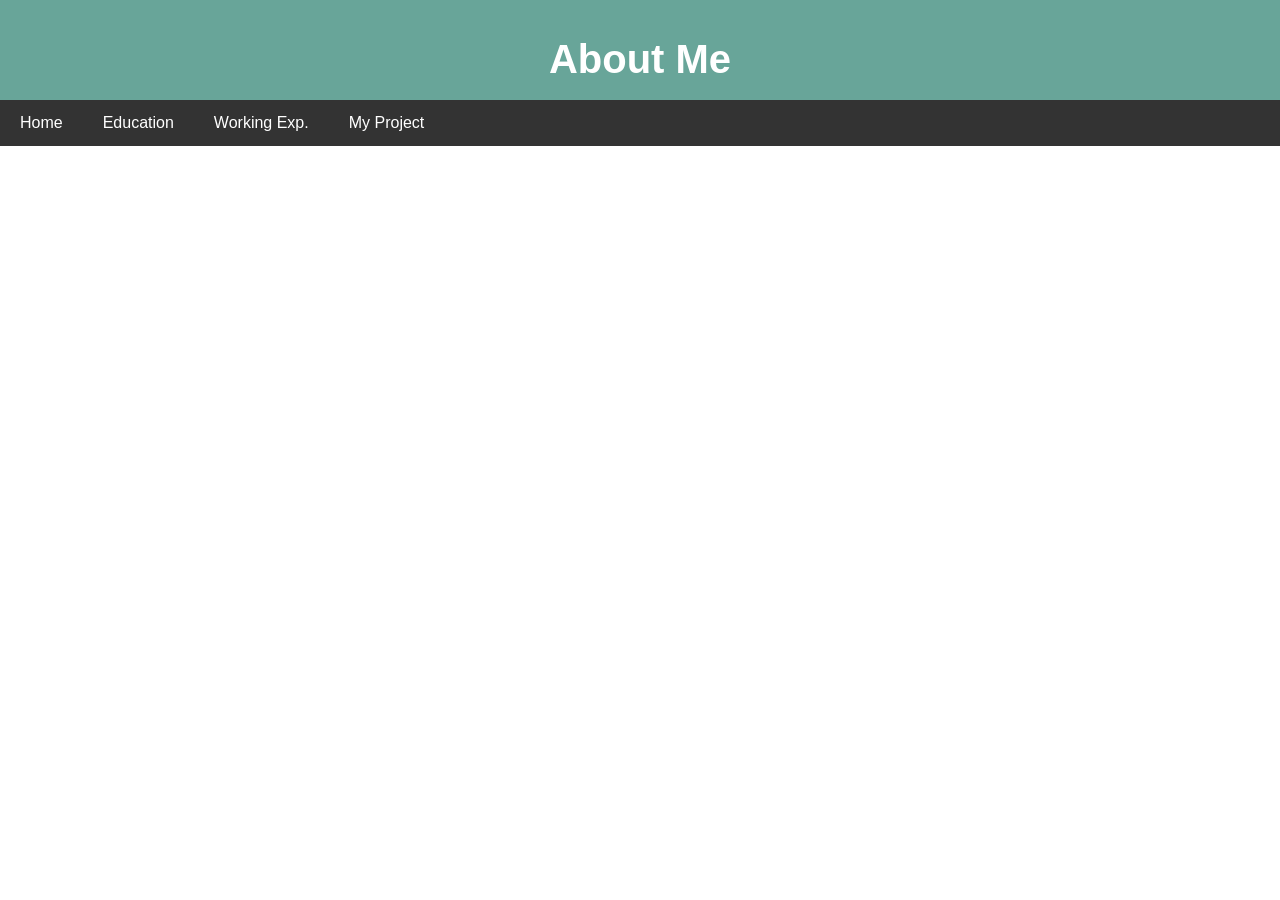
==== about.html @ ff683e1c "Add files via upload" ====
<!DOCTYPE html>
<html lang="en">
<head>
<meta charset="UTF-8">
<meta name="viewport" content="width=device-width, initial-scale=1.0">
<link rel="stylesheet" href="style.css">
    
    <title>About Me</title>
</head>
<body>
    <div class="header">
        <h1>About Me</h1>
        
    </div>
      

      <div class="navbar">
        <a href="./index.html">Home</a>
        <a href="./myEdu_and_work.html">Education</a>
        <a href="./myEdu_and_work.html">Working Exp.</a>
        <a href="./myProject.html">My Project</a>
      </div>
</body>
</html>
---- style.css ----
.edu-container{
  display: flex;
  flex-direction: column;
  color: #4c4c4c;
  padding-left: 30px;
  font-size: 20px;
  padding-right: 30px;
}
.section{
  height: auto;
  align-items: center;
  justify-content: center;
}

.Date{
  font-size: 13px;
}
.work_ul>*{
  padding-bottom: 10px;
  font-size: 20px;
}
.entry{
  margin-top: 20px;
  padding: 20px;
  border-radius: 15px;
  height: auto;
  box-shadow: 0px 0px 5px 5px rgba(217, 203, 203, 0.271)inset
}
.entry>*>a{
  font-size: 15px;
}
.entry{
  display: flex;
}
.entry-img{
  margin-left: auto;
  margin-right: 50px;
  width: 350px;
  height: 250px;
}
.entry-img{
  width: 350px;
  height: 200px;  
  background-color: #505050;
}
.edu_title{
  font-size: 25px;
}
.edu_ul>*{
  padding-bottom: 25px;

}
/*///////////////////////////////////////*/

* {
  box-sizing: border-box;
}

/* Style the body */
body {
  font-family: Arial;
  margin: 0;

}


              /* Header/logo Title */
              .header {
                padding:  10px 60px 60px 60px;
                text-align: center;
                background-color: #68a599;
                color: white;
                height: 100px;
                font-size: 20px;
              }

            .navbar {
              display: flex;
              background-color: #333;
            }

            .navbar a {
              color: white;
              padding: 14px 20px;
              text-decoration: none;
              text-align: center;
            }


            .navbar a:hover {
              background-color: #ddd;
              color: black;
            }

.homePage {  
  
  display: flex;
  flex-wrap: nowrap;
}


.icon{
    width: 250px;
    height: 250px;
    background-color: #aaa;
    border-radius: 100%;
    align-items: center;
    justify-content: center;
    border: #f1d788;
    box-shadow: 0px 0px 5px 3px rgba(241, 224, 224, 0.521)
    


}

.home_navi{
  background-color: #ffffff;
  border-radius: 20px;
  width: 70%;
  height: 75px;
  box-shadow: 0px 0px 5px 3px rgba(241, 224, 224, 0.271)

}
.home_navi_list{
    display:flex;
    flex-direction: row;
    gap: 40px;
    align-items: center;
    justify-content: center;
    padding: 20px;
    list-style: none;
}
.home_navi_list > *> a {
    text-decoration: none;
    color: #5589c5;
    font-size: 20px;
}

.home_navi_list >*> a:hover{
    text-decoration: none;
    text-shadow: 0px 0px 5px  rgb(152, 182, 214);
}

.home_top {
  padding-top: 20px;
  height:500px;
  display: flex;
  align-items: center;
  flex-direction: column;
  background-color: #333;
}
.profo>*>h5{
  color: aliceblue;  
  text-shadow: 0px 0px 5px rgb(254, 212, 221);
}

.main {
  flex: auto;
  min-width: 100px;
  /* background-image: url(
    "https://www.transparenttextures.com/patterns/skulls.png"
    ); */
    background-image: url(
      "https://www.transparenttextures.com/patterns/swirl.png"
      ); 
}

.home_topImage {
  display: flex;
  justify-content: flex-end;
}
.profo{
  display: flex;
  flex-direction: row;
  align-items: center;

}
.profo-2>*{
  margin-left: 50px;
  margin-right: 50px;
  align-items: center;
  justify-content: center;
}
.profo-1,.profo-3{
  width: 400px;
}
.profo-1>*,.profo-3>*{
  color: #787171;
  align-content: center;
  text-align: center;
  justify-content: center;
}
.profo-1> ul >*,.profo-3> ul >*{
  color: #e3e3e3;
  border-color: #e3e3e3;
  border:  solid 3px ;
}
.profo-1> ul >*:hover{
  color: #787171;
  background-color: rgb(226, 251, 196,0.85)
}
.profo-3> ul >*:hover{
  color: #787171;
  background-color: rgb(247, 204, 229,0.85)
}

.home_skillsets1, .home_skillsets2{
  display: flex;
  flex-direction: row;
  list-style-type: none;
  padding-right: 50px;
  padding-left: 50px;
  flex-wrap: wrap;
  transition:  all 0.5s ease;
}
.home_skillsets1> li,.home_skillsets2>li{
  

  border-radius: 20px;
  text-align: center;
  align-content: center;
  height: 40px;
  padding: 0px 15px 0px 15px;
  margin-right: 20px;
  margin-top: 20px;
  font-weight: bold;
  font-size:15px;
}



.home_box_1,.home_box_2,.home_box_3 {
  background-image: url(
    "https://www.transparenttextures.com/patterns/swirl.png"
    ); 
  background-color:  #ffffff;
  width: 100%;
  height: 400px;
  border: solid  #ffffff;
}

.home_box_1:hover,.home_box_2:hover,.home_box_3:hover {
  border: solid rgb(254, 212, 221);
  }

.home_box_1,.home_box_3{
  display: flex;
  padding:  10px 50px 10px 50px;
  align-items: center;
  gap:80px;
}
.myPro_icon,.myho_icon{ 
  flex-shrink: 0;

  width: 300px;
  height: 300px;
  background-color: #aaa;
  border-radius: 50px;}

.myPro_box,.myho_box{
  height: 100%;
  width: 500px;
  flex-grow: 1;
  border-radius: 25px;
  /*background-color: cadetblue;*/

}
.myPro_box > h1, .myEdu_box > h1, .myho_box > h1 {
  color: #505050;
  font-size: 43px;
  padding: 150px 100px

}
.home_box_1:hover>.myPro_box > h1,.home_box_2:hover> .myEdu_box > h1,.home_box_3:hover> .myho_box > h1 {
  color: #505050;
  padding : 30px 100px 0px 100px;
  transform: translateY(-20px);
  transition: transform 0.4s ;
  text-shadow: 0px 0px 5px rgb(254, 212, 221);
}

.myPro_box > ul, .myEdu_box > ul, .myho_box >ul {
  color: #505050;
  font-size: 20px;
  opacity: 0;
  visibility: hidden;
  padding-left: 100px;

}
.myPro_box > .btn-outline-primary, .myho_box >.btn-outline-primary,.myEdu_box >.btn-outline-primary{
  opacity: 0;
  visibility: hidden;
  position: relative; 
}
.myPro_box > .btn-outline-primary, .myho_box >.btn-outline-primary{
  float: right;
}
.myEdu_box >.btn-outline-primary{
  float: left;
}
.home_box_1:hover>.myPro_box > ul,.home_box_2:hover> .myEdu_box > ul,.home_box_3:hover> .myho_box > ul,
.home_box_1:hover>.myPro_box > .btn-outline-primary, .home_box_3:hover>.myho_box >.btn-outline-primary,.home_box_2:hover>.myEdu_box >.btn-outline-primary{
  visibility: visible;
  opacity: 1;
  transition: opacity 0.5s;}

.home_box_2{
  display: flex;
  padding : 10px 50px 10px 50px;
  align-items: center;
  gap:80px
}
.myEdu_icon{ 
  flex-shrink: 0;
  width: 300px;
  height: 300px;
  background-color: #aaa;
  border-radius: 50px;}

.myEdu_box{
  height: 100%;
  width: 500px;
  flex-grow: 1;
  border-radius: 25px;
 /* background-color: rgb(160, 95, 140);*/
}
.home_box img{
  border-radius: 50px;
  width: 300px;
  height: 300px;
  position: absolute;
  transition: opacity 0.3s ease;

}
.normalImage{
  opacity: 1;
}
.image-hover{
  opacity: 0;
}
.home_box_1:hover .image-hover,.home_box_2:hover .image-hover,.home_box_3:hover .image-hover{
  opacity: 1;
  box-shadow: 5px 5px 10px rgb(120, 120, 120)
}
.home_box_1:hover .normalImage,.home_box_2:hover .normalImage,.home_box_3:hover .normalImage{
  opacity: 0;
}
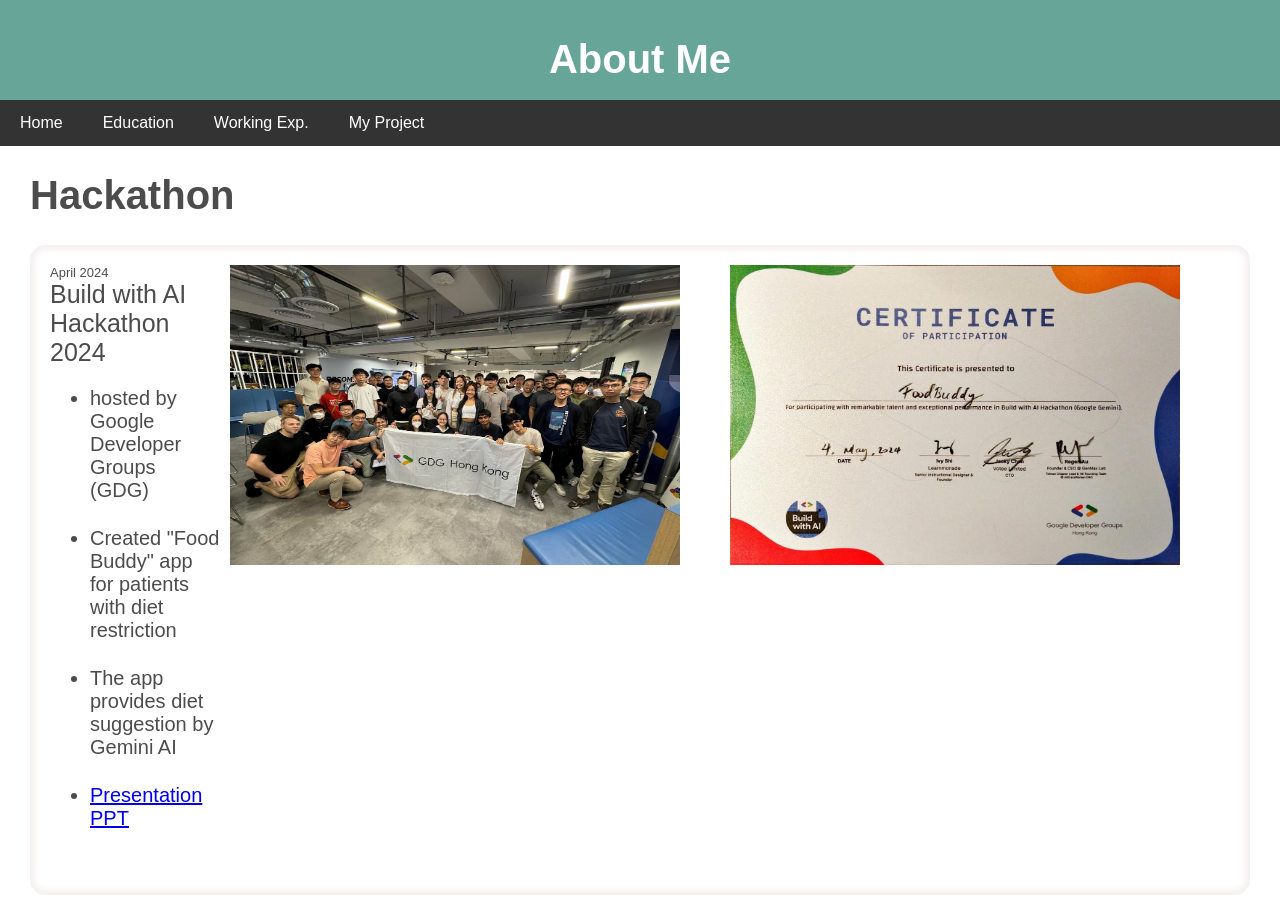
==== commit b049d8ca: "add about me" ====
--- a/about.html
+++ b/about.html
@@ -20,5 +20,33 @@
         <a href="./myEdu_and_work.html">Working Exp.</a>
         <a href="./myProject.html">My Project</a>
       </div>
+
+      <div class="container">
+        <div class="section">
+          <h1>Hackathon</h1>
+          <div class="entry">
+            <div class="entry-text">
+              <div class="Date">April 2024</div>
+              <div class="edu_title">Build with AI Hackathon 2024</div>
+              
+              <ul class="edu_ul">
+                <li>hosted by Google Developer Groups (GDG)</li>
+                <li>Created "Food Buddy" app for patients with diet restriction</li>
+                <li>The app provides diet suggestion by Gemini AI</li>
+                <li><a  href="./images/hackathon-ppt.pptx">Presentation PPT</a></li>
+              </ul>
+          </div>          
+          <div class="entry-img" style="margin-left: 10px;">
+            <img src="./images/hackathon02.jpg">
+  
+          </div>
+          <div class="entry-img">
+            <img src="./images/hackathon01.jpg">
+  
+          </div>
+        </div>
+          <br>
+      </div>
+      </div>
 </body>
 </html>
--- a/style.css
+++ b/style.css
@@ -1,5 +1,5 @@
 
-.edu-container{
+.container{
   display: flex;
   flex-direction: column;
   color: #4c4c4c;
@@ -12,7 +12,17 @@
   align-items: center;
   justify-content: center;
 }
-
+.skill{
+  text-align: center;
+  border-radius: 20px;
+  font-weight: bold;
+  width: auto;
+  height: 25px;
+  color: #e3e3e3;
+  padding: 0px 15px 0px 15px;
+  background-color:#5589c5;
+  margin-bottom: 10px;
+}
 .Date{
   font-size: 13px;
 }
@@ -27,6 +37,9 @@
   height: auto;
   box-shadow: 0px 0px 5px 5px rgba(217, 203, 203, 0.271)inset
 }
+.entry-img>button{
+  margin-left: auto;
+}
 .entry>*>a{
   font-size: 15px;
 }
@@ -34,14 +47,17 @@
   display: flex;
 }
 .entry-img{
+  display: flex;
+  flex-direction: column;
   margin-left: auto;
   margin-right: 50px;
-  width: 350px;
-  height: 250px;
-}
-.entry-img{
-  width: 350px;
-  height: 200px;  
+  width: 450px;
+  height: 350px;
+}
+.entry-img > img{
+  margin-bottom: 10px;
+  width: 450px;
+  height: 300px;  
   background-color: #505050;
 }
 .edu_title{
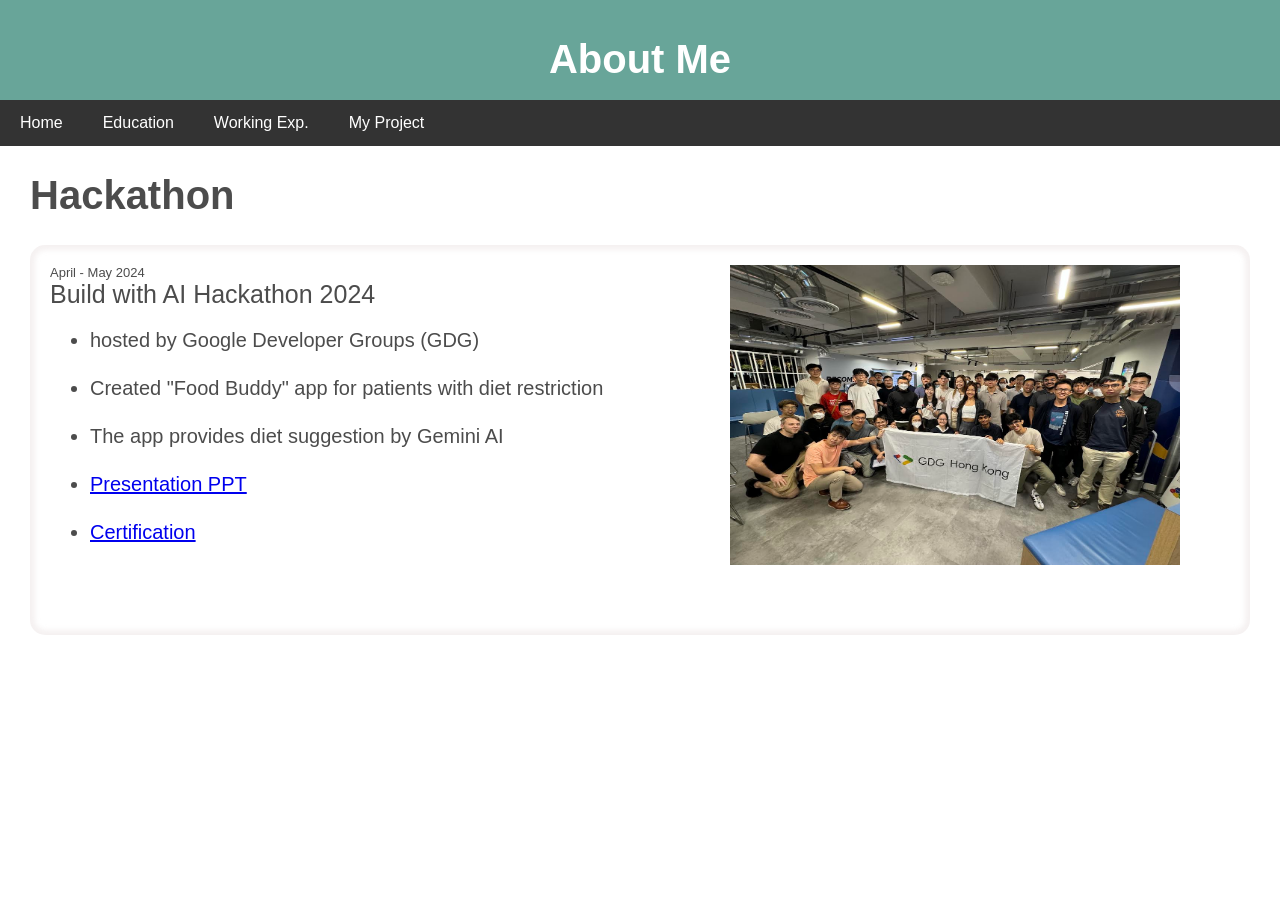
==== commit 578f5437: "Add video project & minor changes" ====
--- a/about.html
+++ b/about.html
@@ -17,7 +17,7 @@
       <div class="navbar">
         <a href="./index.html">Home</a>
         <a href="./myEdu_and_work.html">Education</a>
-        <a href="./myEdu_and_work.html">Working Exp.</a>
+        <a href="./myEdu_and_work.html?scroll=true">Working Exp.</a>
         <a href="./myProject.html">My Project</a>
       </div>
 
@@ -26,7 +26,7 @@
           <h1>Hackathon</h1>
           <div class="entry">
             <div class="entry-text">
-              <div class="Date">April 2024</div>
+              <div class="Date">April - May 2024</div>
               <div class="edu_title">Build with AI Hackathon 2024</div>
               
               <ul class="edu_ul">
@@ -34,14 +34,11 @@
                 <li>Created "Food Buddy" app for patients with diet restriction</li>
                 <li>The app provides diet suggestion by Gemini AI</li>
                 <li><a  href="./images/hackathon-ppt.pptx">Presentation PPT</a></li>
+                <li><a  href="./images/hackathon01.jpg">Certification</a></li>
               </ul>
           </div>          
-          <div class="entry-img" style="margin-left: 10px;">
+          <div class="entry-img" >
             <img src="./images/hackathon02.jpg">
-  
-          </div>
-          <div class="entry-img">
-            <img src="./images/hackathon01.jpg">
   
           </div>
         </div>
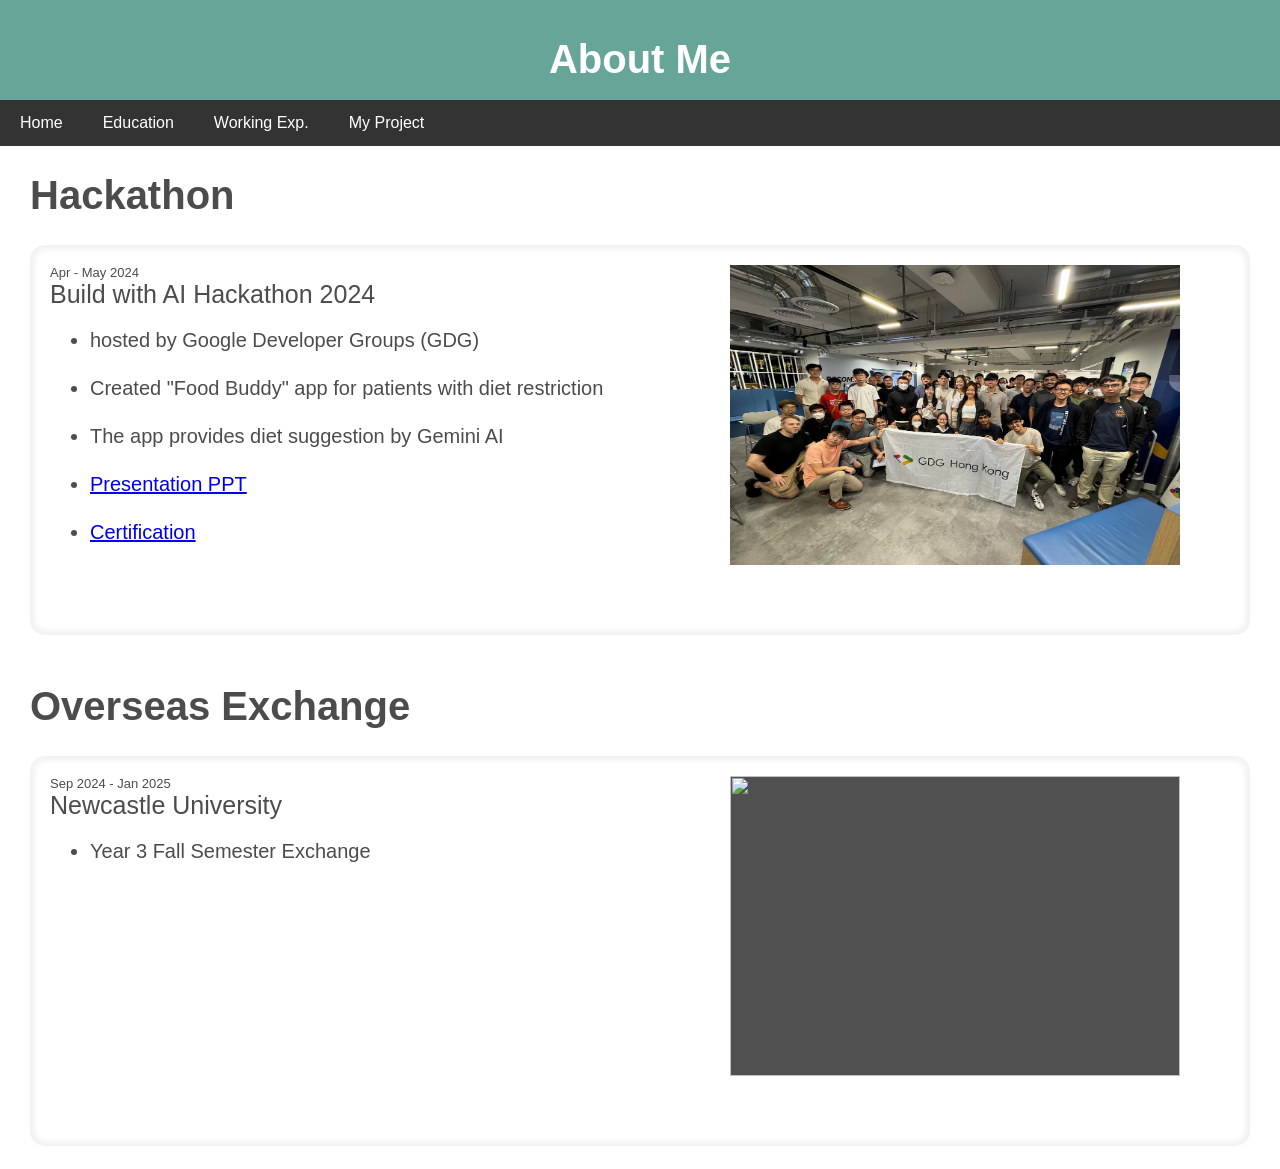
==== commit 6fc1ee75: "Add yr3 exchange programme" ====
--- a/about.html
+++ b/about.html
@@ -26,7 +26,7 @@
           <h1>Hackathon</h1>
           <div class="entry">
             <div class="entry-text">
-              <div class="Date">April - May 2024</div>
+              <div class="Date">Apr - May 2024</div>
               <div class="edu_title">Build with AI Hackathon 2024</div>
               
               <ul class="edu_ul">
@@ -44,6 +44,25 @@
         </div>
           <br>
       </div>
+      <div class="section">
+        <h1>Overseas Exchange</h1>
+        <div class="entry">
+          <div class="entry-text">
+            <div class="Date">Sep 2024 - Jan 2025</div>
+            <div class="edu_title">Newcastle University</div>
+            
+            <ul class="edu_ul">
+              <li>Year 3 Fall Semester Exchange </li>
+
+            </ul>
+        </div>          
+        <div class="entry-img" >
+          <img src="https://www.educationworld.in/wp-content/uploads/2019/01/newcastle_university_logo_thumb800-768x528.jpg">
+
+        </div>
+      </div>
+        <br>
+    </div>
       </div>
 </body>
 </html>
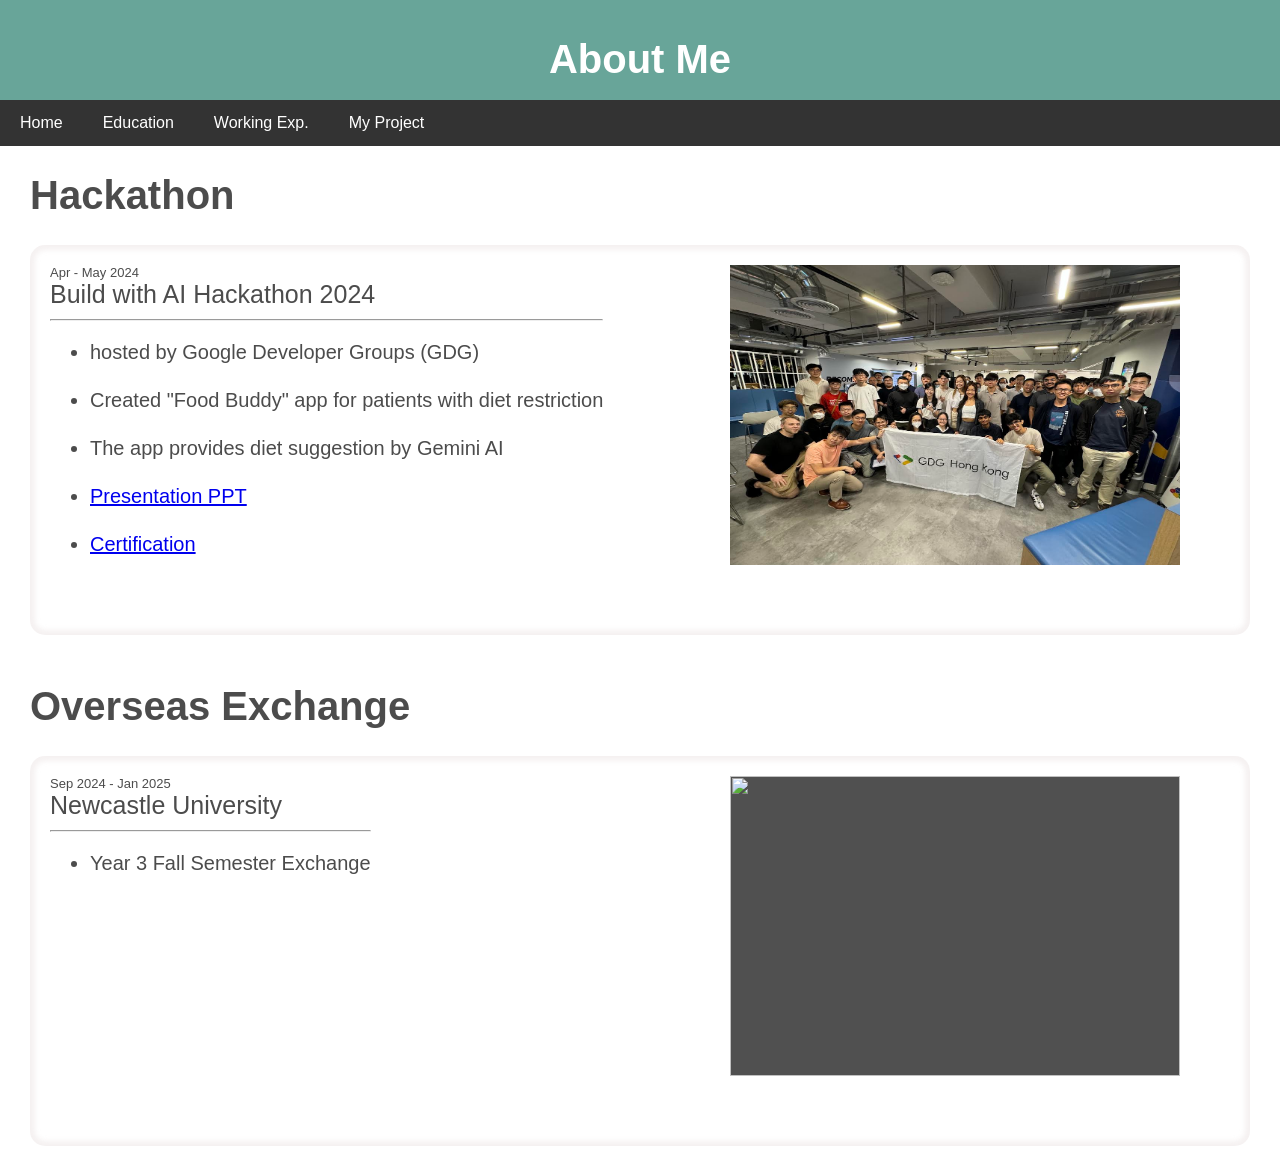
==== commit 12182573: "Adding resume" ====
--- a/about.html
+++ b/about.html
@@ -24,11 +24,12 @@
       <div class="container">
         <div class="section">
           <h1>Hackathon</h1>
+          
           <div class="entry">
             <div class="entry-text">
               <div class="Date">Apr - May 2024</div>
               <div class="edu_title">Build with AI Hackathon 2024</div>
-              
+              <hr>
               <ul class="edu_ul">
                 <li>hosted by Google Developer Groups (GDG)</li>
                 <li>Created "Food Buddy" app for patients with diet restriction</li>
@@ -50,6 +51,7 @@
           <div class="entry-text">
             <div class="Date">Sep 2024 - Jan 2025</div>
             <div class="edu_title">Newcastle University</div>
+            <hr>
             
             <ul class="edu_ul">
               <li>Year 3 Fall Semester Exchange </li>
--- a/style.css
+++ b/style.css
@@ -1,5 +1,4 @@
-
-.container{
+.container {
   display: flex;
   flex-direction: column;
   color: #4c4c4c;
@@ -7,12 +6,14 @@
   font-size: 20px;
   padding-right: 30px;
 }
-.section{
+
+.section {
   height: auto;
   align-items: center;
   justify-content: center;
 }
-.skill{
+
+.skill {
   text-align: center;
   border-radius: 20px;
   font-weight: bold;
@@ -20,33 +21,41 @@
   height: 25px;
   color: #e3e3e3;
   padding: 0px 15px 0px 15px;
-  background-color:#5589c5;
+  background-color: #5589c5;
   margin-bottom: 10px;
 }
-.Date{
+
+.Date {
   font-size: 13px;
 }
-.work_ul>*{
+
+.work_ul>* {
   padding-bottom: 10px;
   font-size: 20px;
 }
-.entry{
+
+.entry {
   margin-top: 20px;
   padding: 20px;
   border-radius: 15px;
   height: auto;
   box-shadow: 0px 0px 5px 5px rgba(217, 203, 203, 0.271)inset
 }
-.entry-img>button{
+
+.entry-img>button {
   margin-left: auto;
 }
-.entry>*>a{
+
+.entry>*>a {
   font-size: 15px;
-}
-.entry{
-  display: flex;
-}
-.entry-img{
+
+}
+
+.entry {
+  display: flex;
+}
+
+.entry-img {
   display: flex;
   flex-direction: column;
   margin-left: auto;
@@ -54,19 +63,23 @@
   width: 450px;
   height: 350px;
 }
-.entry-img > img{
+
+.entry-img>img {
   margin-bottom: 10px;
   width: 450px;
-  height: 300px;  
+  height: 300px;
   background-color: #505050;
 }
-.edu_title{
+
+.edu_title {
   font-size: 25px;
 }
-.edu_ul>*{
+
+.edu_ul>* {
   padding-bottom: 25px;
 
 }
+
 /*///////////////////////////////////////*/
 
 * {
@@ -81,93 +94,102 @@
 }
 
 
-              /* Header/logo Title */
-              .header {
-                padding:  10px 60px 60px 60px;
-                text-align: center;
-                background-color: #68a599;
-                color: white;
-                height: 100px;
-                font-size: 20px;
-              }
-
-            .navbar {
-              display: flex;
-              background-color: #333;
-            }
-
-            .navbar a {
-              color: white;
-              padding: 14px 20px;
-              text-decoration: none;
-              text-align: center;
-            }
-
-
-            .navbar a:hover {
-              background-color: #ddd;
-              color: black;
-            }
-
-.homePage {  
-  
+/* Header/logo Title */
+.header {
+  padding: 10px 60px 60px 60px;
+  text-align: center;
+  background-color: #68a599;
+  color: white;
+  height: 100px;
+  font-size: 20px;
+}
+
+.header > * >a{
+  color: rgb(251, 255, 230);
+  font-size: 20px;
+}
+
+.header > * >a:hover {
+  color: rgb(36, 15, 198);
+  font-size: 20px;
+}
+
+.navbar {
+  display: flex;
+  background-color: #333;
+}
+
+.navbar a {
+  color: white;
+  padding: 14px 20px;
+  text-decoration: none;
+  text-align: center;
+}
+
+
+.navbar a:hover {
+  background-color: #ddd;
+  color: black;
+}
+
+.homePage {
+
   display: flex;
   flex-wrap: nowrap;
 }
 
 
-.icon{
-    width: 250px;
-    height: 250px;
-    background-color: #aaa;
-    border-radius: 100%;
-    align-items: center;
-    justify-content: center;
-    border: #f1d788;
-    box-shadow: 0px 0px 5px 3px rgba(241, 224, 224, 0.521)
-    
-
-
-}
-
-.home_navi{
+.icon {
+  width: 250px;
+  height: 250px;
+  background-color: #aaa;
+  border-radius: 100%;
+  align-items: center;
+  justify-content: center;
+  border: #f1d788;
+  box-shadow: 0px 0px 5px 3px rgba(241, 224, 224, 0.521)
+}
+
+.home_navi {
   background-color: #ffffff;
   border-radius: 20px;
   width: 70%;
   height: 75px;
   box-shadow: 0px 0px 5px 3px rgba(241, 224, 224, 0.271)
-
-}
-.home_navi_list{
-    display:flex;
-    flex-direction: row;
-    gap: 40px;
-    align-items: center;
-    justify-content: center;
-    padding: 20px;
-    list-style: none;
-}
-.home_navi_list > *> a {
-    text-decoration: none;
-    color: #5589c5;
-    font-size: 20px;
-}
-
-.home_navi_list >*> a:hover{
-    text-decoration: none;
-    text-shadow: 0px 0px 5px  rgb(152, 182, 214);
+}
+
+.home_navi_list {
+  display: flex;
+  flex-direction: row;
+  gap: 40px;
+  align-items: center;
+  justify-content: center;
+  padding: 20px;
+  list-style: none;
+}
+
+.home_navi_list>*>a {
+  text-decoration: none;
+  color: #5589c5;
+  font-size: 20px;
+}
+
+.home_navi_list>*>a:hover {
+  text-decoration: none;
+  text-shadow: 0px 0px 5px rgb(152, 182, 214);
 }
 
 .home_top {
   padding-top: 20px;
-  height:500px;
+  height: 500px;
   display: flex;
   align-items: center;
   flex-direction: column;
   background-color: #333;
 }
-.profo>*>h5{
-  color: aliceblue;  
+
+.profo>*>h5 {
+  color: aliceblue;
   text-shadow: 0px 0px 5px rgb(254, 212, 221);
 }
 
@@ -177,61 +199,73 @@
   /* background-image: url(
     "https://www.transparenttextures.com/patterns/skulls.png"
     ); */
-    background-image: url(
-      "https://www.transparenttextures.com/patterns/swirl.png"
-      ); 
+  background-image: url("https://www.transparenttextures.com/patterns/swirl.png"
+    );
 }
 
 .home_topImage {
   display: flex;
   justify-content: flex-end;
 }
-.profo{
+
+.profo {
   display: flex;
   flex-direction: row;
   align-items: center;
 
 }
-.profo-2>*{
+
+.profo-2>* {
   margin-left: 50px;
   margin-right: 50px;
   align-items: center;
   justify-content: center;
 }
-.profo-1,.profo-3{
+
+.profo-1,
+.profo-3 {
   width: 400px;
 }
-.profo-1>*,.profo-3>*{
+
+.profo-1>*,
+.profo-3>* {
   color: #787171;
   align-content: center;
   text-align: center;
   justify-content: center;
 }
-.profo-1> ul >*,.profo-3> ul >*{
+
+.profo-1>ul>*,
+.profo-3>ul>* {
   color: #e3e3e3;
   border-color: #e3e3e3;
-  border:  solid 3px ;
-}
-.profo-1> ul >*:hover{
+  border: solid 3px;
+}
+
+.profo-1>ul>*:hover {
   color: #787171;
-  background-color: rgb(226, 251, 196,0.85)
-}
-.profo-3> ul >*:hover{
+  background-color: rgb(226, 251, 196, 0.85)
+}
+
+.profo-3>ul>*:hover {
   color: #787171;
-  background-color: rgb(247, 204, 229,0.85)
-}
-
-.home_skillsets1, .home_skillsets2{
+  background-color: rgb(247, 204, 229, 0.85)
+}
+
+.home_skillsets1,
+.home_skillsets2 {
   display: flex;
   flex-direction: row;
   list-style-type: none;
   padding-right: 50px;
   padding-left: 50px;
   flex-wrap: wrap;
-  transition:  all 0.5s ease;
-}
-.home_skillsets1> li,.home_skillsets2>li{
-  
+  transition: all 0.5s ease;
+}
+
+.home_skillsets1>li,
+.home_skillsets2>li {
+
 
   border-radius: 20px;
   text-align: center;
@@ -241,40 +275,48 @@
   margin-right: 20px;
   margin-top: 20px;
   font-weight: bold;
-  font-size:15px;
-}
-
-
-
-.home_box_1,.home_box_2,.home_box_3 {
-  background-image: url(
-    "https://www.transparenttextures.com/patterns/swirl.png"
-    ); 
-  background-color:  #ffffff;
+  font-size: 15px;
+}
+
+
+
+.home_box_1,
+.home_box_2,
+.home_box_3 {
+  background-image: url("https://www.transparenttextures.com/patterns/swirl.png"
+    );
+  background-color: #ffffff;
   width: 100%;
   height: 400px;
-  border: solid  #ffffff;
-}
-
-.home_box_1:hover,.home_box_2:hover,.home_box_3:hover {
+  border: solid #ffffff;
+}
+
+.home_box_1:hover,
+.home_box_2:hover,
+.home_box_3:hover {
   border: solid rgb(254, 212, 221);
-  }
-
-.home_box_1,.home_box_3{
-  display: flex;
-  padding:  10px 50px 10px 50px;
-  align-items: center;
-  gap:80px;
-}
-.myPro_icon,.myho_icon{ 
+}
+
+.home_box_1,
+.home_box_3 {
+  display: flex;
+  padding: 10px 50px 10px 50px;
+  align-items: center;
+  gap: 80px;
+}
+
+.myPro_icon,
+.myho_icon {
   flex-shrink: 0;
 
   width: 300px;
   height: 300px;
   background-color: #aaa;
-  border-radius: 50px;}
-
-.myPro_box,.myho_box{
+  border-radius: 50px;
+}
+
+.myPro_box,
+.myho_box {
   height: 100%;
   width: 500px;
   flex-grow: 1;
@@ -282,66 +324,88 @@
   /*background-color: cadetblue;*/
 
 }
-.myPro_box > h1, .myEdu_box > h1, .myho_box > h1 {
+
+.myPro_box>h1,
+.myEdu_box>h1,
+.myho_box>h1 {
   color: #505050;
   font-size: 43px;
   padding: 150px 100px
-
-}
-.home_box_1:hover>.myPro_box > h1,.home_box_2:hover> .myEdu_box > h1,.home_box_3:hover> .myho_box > h1 {
+}
+
+.home_box_1:hover>.myPro_box>h1,
+.home_box_2:hover>.myEdu_box>h1,
+.home_box_3:hover>.myho_box>h1 {
   color: #505050;
-  padding : 30px 100px 0px 100px;
+  padding: 30px 100px 0px 100px;
   transform: translateY(-20px);
-  transition: transform 0.4s ;
+  transition: transform 0.4s;
   text-shadow: 0px 0px 5px rgb(254, 212, 221);
 }
 
-.myPro_box > ul, .myEdu_box > ul, .myho_box >ul {
+.myPro_box>ul,
+.myEdu_box>ul,
+.myho_box>ul {
   color: #505050;
-  font-size: 20px;
+  font-size: 25px;
   opacity: 0;
   visibility: hidden;
   padding-left: 100px;
 
 }
-.myPro_box > .btn-outline-primary, .myho_box >.btn-outline-primary,.myEdu_box >.btn-outline-primary{
+
+.myPro_box>.btn-outline-primary,
+.myho_box>.btn-outline-primary,
+.myEdu_box>.btn-outline-primary {
   opacity: 0;
   visibility: hidden;
-  position: relative; 
-}
-.myPro_box > .btn-outline-primary, .myho_box >.btn-outline-primary{
+  position: relative;
+}
+
+.myPro_box>.btn-outline-primary,
+.myho_box>.btn-outline-primary {
   float: right;
 }
-.myEdu_box >.btn-outline-primary{
+
+.myEdu_box>.btn-outline-primary {
   float: left;
 }
-.home_box_1:hover>.myPro_box > ul,.home_box_2:hover> .myEdu_box > ul,.home_box_3:hover> .myho_box > ul,
-.home_box_1:hover>.myPro_box > .btn-outline-primary, .home_box_3:hover>.myho_box >.btn-outline-primary,.home_box_2:hover>.myEdu_box >.btn-outline-primary{
+
+.home_box_1:hover>.myPro_box>ul,
+.home_box_2:hover>.myEdu_box>ul,
+.home_box_3:hover>.myho_box>ul,
+.home_box_1:hover>.myPro_box>.btn-outline-primary,
+.home_box_3:hover>.myho_box>.btn-outline-primary,
+.home_box_2:hover>.myEdu_box>.btn-outline-primary {
   visibility: visible;
   opacity: 1;
-  transition: opacity 0.5s;}
-
-.home_box_2{
-  display: flex;
-  padding : 10px 50px 10px 50px;
-  align-items: center;
-  gap:80px
-}
-.myEdu_icon{ 
+  transition: opacity 0.5s;
+}
+
+.home_box_2 {
+  display: flex;
+  padding: 10px 50px 10px 50px;
+  align-items: center;
+  gap: 80px
+}
+
+.myEdu_icon {
   flex-shrink: 0;
   width: 300px;
   height: 300px;
   background-color: #aaa;
-  border-radius: 50px;}
-
-.myEdu_box{
+  border-radius: 50px;
+}
+
+.myEdu_box {
   height: 100%;
   width: 500px;
   flex-grow: 1;
   border-radius: 25px;
- /* background-color: rgb(160, 95, 140);*/
-}
-.home_box img{
+  /* background-color: rgb(160, 95, 140);*/
+}
+
+.home_box img {
   border-radius: 50px;
   width: 300px;
   height: 300px;
@@ -349,18 +413,48 @@
   transition: opacity 0.3s ease;
 
 }
-.normalImage{
+
+.normalImage {
   opacity: 1;
 }
-.image-hover{
+
+.image-hover {
   opacity: 0;
 }
-.home_box_1:hover .image-hover,.home_box_2:hover .image-hover,.home_box_3:hover .image-hover{
+
+.home_box_1:hover .image-hover,
+.home_box_2:hover .image-hover,
+.home_box_3:hover .image-hover {
   opacity: 1;
   box-shadow: 5px 5px 10px rgb(120, 120, 120)
 }
-.home_box_1:hover .normalImage,.home_box_2:hover .normalImage,.home_box_3:hover .normalImage{
+
+.home_box_1:hover .normalImage,
+.home_box_2:hover .normalImage,
+.home_box_3:hover .normalImage {
   opacity: 0;
 }
 
 
+@media (max-width: 850px) {
+
+  .myPro_box>h1,
+  .myEdu_box>h1,
+  .myho_box>h1 {
+    font-size: 30px;
+  }
+
+  .myEdu_icon,
+  .myho_icon,
+  .myPro_icon {
+    width: 200px;
+    height: 200px;
+  }
+  .myEdu_icon > img,
+  .myho_icon > img,
+  .myPro_icon  > img{
+    width: 200px;
+    height: 200px;
+  }
+
+}
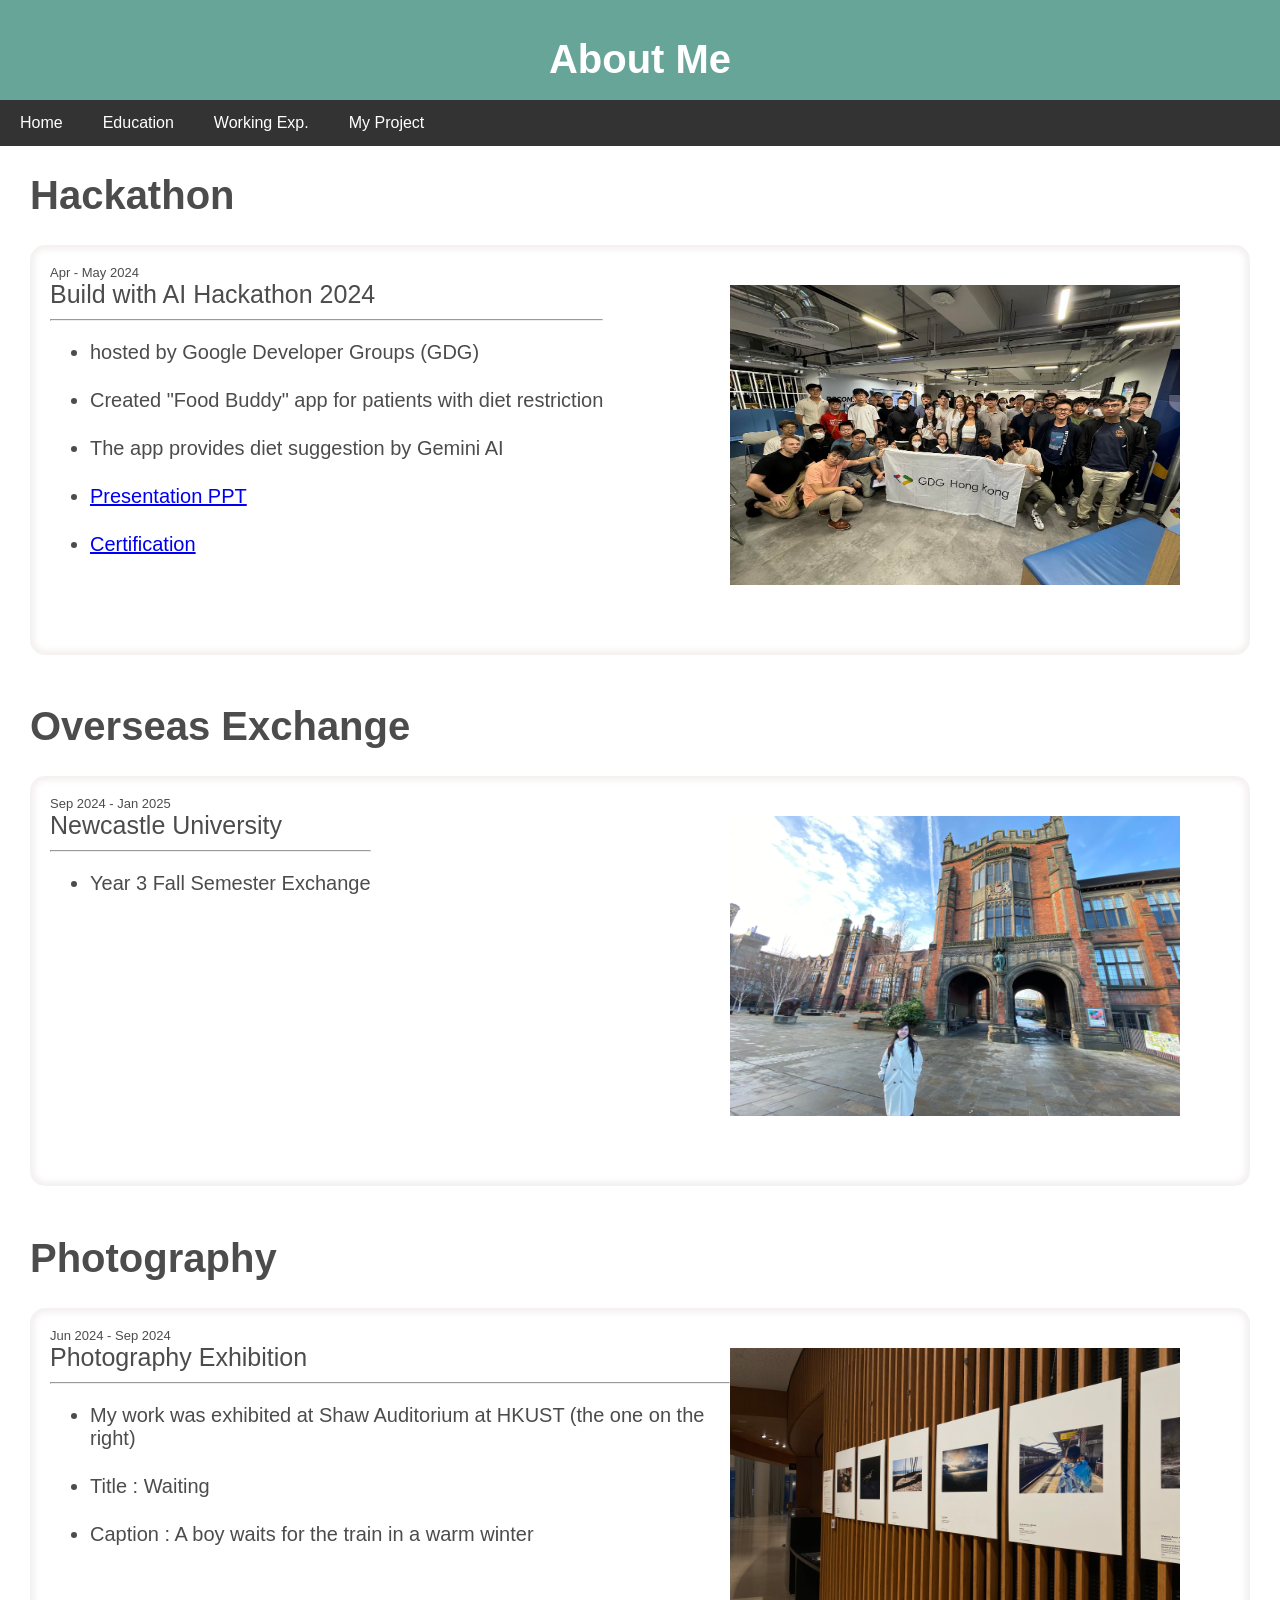
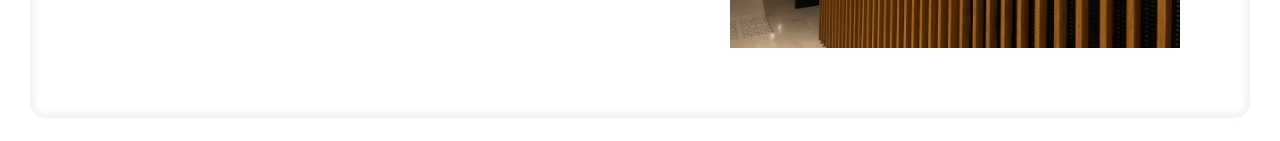
==== commit 80ff31a5: "Update photo for oerseas exchange & adding photo. section" ====
--- a/about.html
+++ b/about.html
@@ -59,12 +59,34 @@
             </ul>
         </div>          
         <div class="entry-img" >
-          <img src="https://www.educationworld.in/wp-content/uploads/2019/01/newcastle_university_logo_thumb800-768x528.jpg">
+          <img src="./images/ncl.jpg">
 
         </div>
       </div>
         <br>
     </div>
+    <div class="section">
+      <h1>Photography</h1>
+      <div class="entry">
+        <div class="entry-text">
+          <div class="Date">Jun 2024 - Sep 2024 </div>
+          <div class="edu_title">Photography Exhibition</div>
+          <hr>
+          
+          <ul class="edu_ul">
+            <li>My work was exhibited at Shaw Auditorium at HKUST (the one on the right)</li>
+            <li>Title : Waiting</li>
+            <li>Caption : A boy waits for the train in a warm winter</li>
+
+          </ul>
+      </div>          
+      <div class="entry-img" >
+        <img src="./images/photo.jpeg">
+
+      </div>
+    </div>
+      <br>
+  </div>
       </div>
 </body>
 </html>
--- a/style.css
+++ b/style.css
@@ -23,6 +23,7 @@
   padding: 0px 15px 0px 15px;
   background-color: #5589c5;
   margin-bottom: 10px;
+
 }
 
 .Date {
@@ -59,7 +60,8 @@
   display: flex;
   flex-direction: column;
   margin-left: auto;
-  margin-right: 50px;
+  margin-right: 50px; 
+  margin-top: 20px;
   width: 450px;
   height: 350px;
 }
@@ -214,7 +216,10 @@
   align-items: center;
 
 }
-
+.profo-1>ul>*>a,.profo-2>ul>*>a,.profo-3>ul>*>a{
+  text-decoration: none;
+  color: #e3e3e3;
+}
 .profo-2>* {
   margin-left: 50px;
   margin-right: 50px;
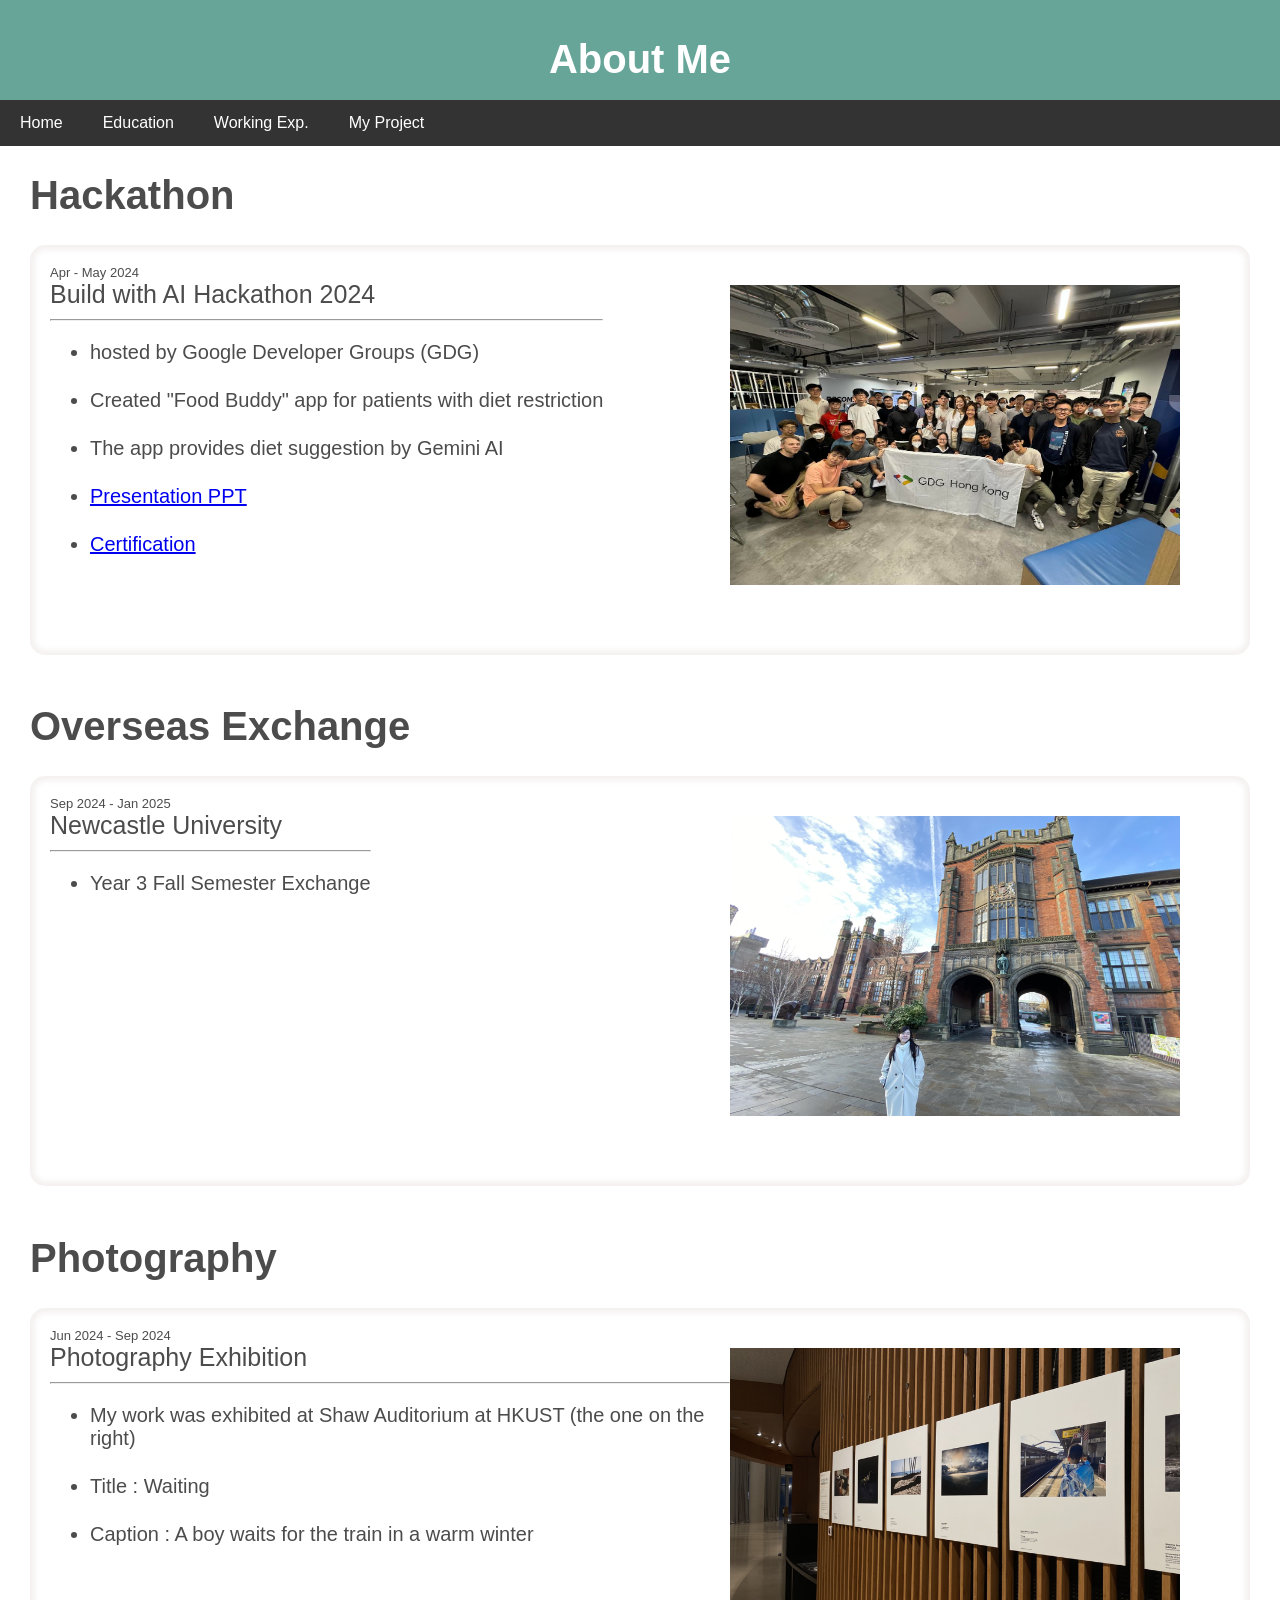
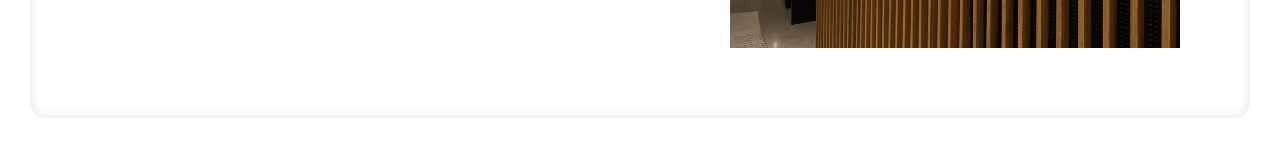
==== commit 085879d3: "update new internship exp" ====
--- a/about.html
+++ b/about.html
@@ -59,7 +59,7 @@
             </ul>
         </div>          
         <div class="entry-img" >
-          <img src="./images/ncl.jpg">
+          <img src="./images/ncl.png">
 
         </div>
       </div>
@@ -81,7 +81,7 @@
           </ul>
       </div>          
       <div class="entry-img" >
-        <img src="./images/photo.jpeg">
+        <img src="./images/photo.png">
 
       </div>
     </div>
--- a/style.css
+++ b/style.css
@@ -83,7 +83,11 @@
 }
 
 /*///////////////////////////////////////*/
-
+.self_intro{
+  color: rgb(205, 229, 228);
+
+  font-size: 20px;
+}
 * {
   box-sizing: border-box;
 }
@@ -283,7 +287,10 @@
   font-size: 15px;
 }
 
-
+.home_skillsets1>*>a:hover,
+.home_skillsets2>*>a:hover {
+  color: #787171;
+}
 
 .home_box_1,
 .home_box_2,
